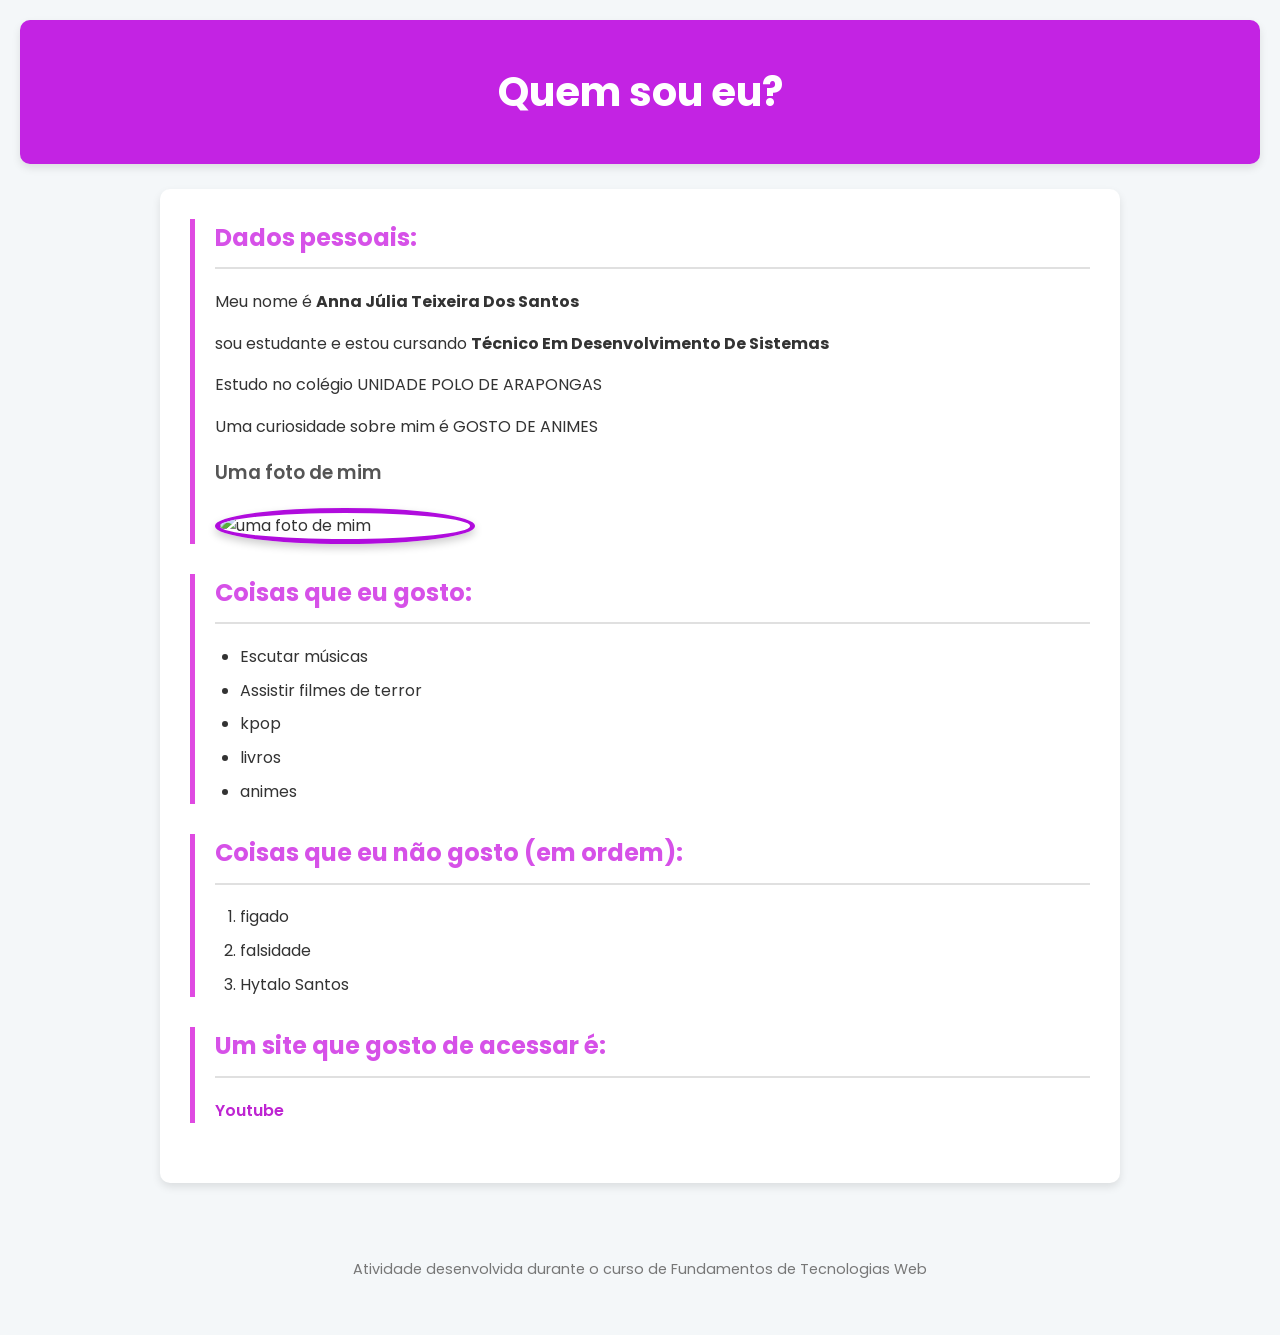
==== index.html @ c614a7d5 "Add files via upload" ====
<!DOCTYPE html>
<html lang="pt-BR">
    <head>
        <meta charset="UTF-8">
        <meta name="viewport" content="width=device-width, initial-scale=1.0">
        <link rel="stylesheet" href="style.css">
        <title>Autobiografia</title>
    </head>
    <body>
        <header>
            <h1>Quem sou eu?</h1>
        </header>

        <main>
            <section>
                <h2>Dados pessoais:</h2>
                <p>Meu nome é <strong>Anna Júlia Teixeira Dos Santos</strong></p>
                <p>sou estudante e estou cursando <B> Técnico Em Desenvolvimento De Sistemas</B></p>
                <p>Estudo no colégio UNIDADE POLO DE ARAPONGAS</p>
                <p>Uma curiosidade sobre mim é GOSTO DE ANIMES</p>
                
                <div>
                    <h3>Uma foto de mim</h3>
                    <img src="foto minha.png" alt="uma foto de mim">
                </div>
            </section>
    
            <section>
                <h2>Coisas que eu gosto:</h2>
                <ul>
                    <li>Escutar músicas</li>
                    <li>Assistir filmes de terror</li>
                    <li>kpop</li>
                    <li>livros</li> 
                    <li>animes</li>   
                </ul>
            </section>
    
            <section>
                <h2>Coisas que eu não gosto (em ordem):</h2>
                <ol>
                    <li>figado</li>
                    <li>falsidade</li>
                    <li>Hytalo Santos</li>
                </ol>
            </section>
    
            <section>
                <h2>Um site que gosto de acessar é:</h2>
                <a href=https://www.youtube.com/" target="_blank">Youtube</a>
            </section>
        </main>

        <footer>
            <p>Atividade desenvolvida durante o curso de Fundamentos de Tecnologias Web</p>
        </footer>

        <script src="main.js"></script>
    </body>
</html>
---- style.css ----
@import url('https://fonts.googleapis.com/css2?family=Poppins:wght@400;600;700&display=swap');

body {
    font-family: 'Poppins', sans-serif;
    background-color: #f4f7f9; 
    color: #333; 
    line-height: 1.6;
    margin: 0;
    padding: 20px;
}

header {
    background-color: #c323e3;
    color: white;
    text-align: center;
    padding: 2.5rem 0;
    margin-bottom: 25px;
    border-radius: 10px;
    box-shadow: 0 4px 8px rgba(0, 0, 0, 0.1);
}

header h1 {
    font-size: 2.5rem;
    margin: 0;
}

main {
    max-width: 900px;
    margin: auto;
    background-color: white;
    padding: 30px;
    border-radius: 10px;
    box-shadow: 0 4px 8px rgba(0, 0, 0, 0.1);
}

section {
    margin-bottom: 30px;
    border-left: 5px solid #df4ae2;
    padding-left: 20px;
}

section h2 {
    color: #d651e8;
    margin-top: 0;
    border-bottom: 2px solid #e0e0e0;
    padding-bottom: 10px;
}

div h3 {
    color: #555;
    font-weight: 600;
}

img {
    max-width: 250px;
    height: auto;
    border-radius: 50%;
    border: 5px solid #b00cdd;
    display: block;
    margin: 20px 0;
    box-shadow: 0 4px 8px rgba(0, 0, 0, 0.2);
}

ul, ol {
    padding-left: 25px;
}

li {
    margin-bottom: 8px;
}

a {
    color: #be25d2;
    text-decoration: none;
    font-weight: 600;
}

a:hover {
    text-decoration: underline;
}

footer {
    text-align: center;
    margin-top: 40px;
    padding: 20px;
    font-size: 0.9em;
    color: #777;
}
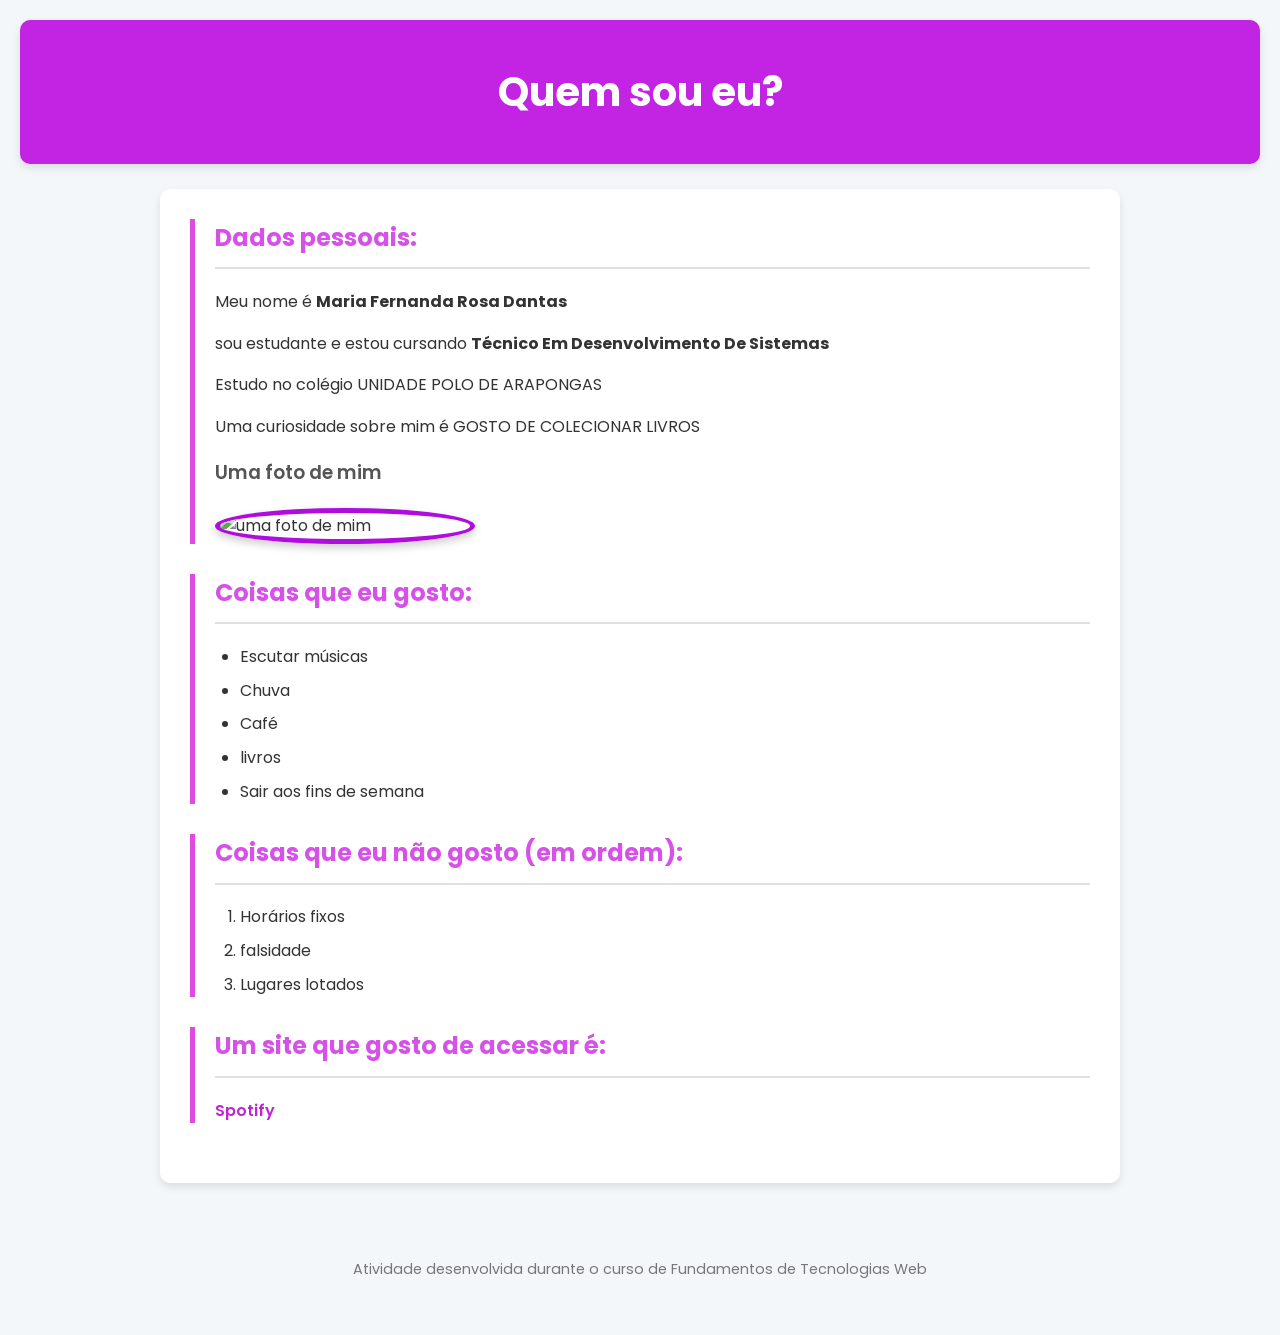
==== commit 7f0860e7: "Update index.html" ====
--- a/index.html
+++ b/index.html
@@ -14,10 +14,10 @@
         <main>
             <section>
                 <h2>Dados pessoais:</h2>
-                <p>Meu nome é <strong>Anna Júlia Teixeira Dos Santos</strong></p>
+                <p>Meu nome é <strong>Maria Fernanda Rosa Dantas</strong></p>
                 <p>sou estudante e estou cursando <B> Técnico Em Desenvolvimento De Sistemas</B></p>
                 <p>Estudo no colégio UNIDADE POLO DE ARAPONGAS</p>
-                <p>Uma curiosidade sobre mim é GOSTO DE ANIMES</p>
+                <p>Uma curiosidade sobre mim é GOSTO DE COLECIONAR LIVROS</p>
                 
                 <div>
                     <h3>Uma foto de mim</h3>
@@ -29,25 +29,25 @@
                 <h2>Coisas que eu gosto:</h2>
                 <ul>
                     <li>Escutar músicas</li>
-                    <li>Assistir filmes de terror</li>
-                    <li>kpop</li>
+                    <li>Chuva</li>
+                    <li>Café</li>
                     <li>livros</li> 
-                    <li>animes</li>   
+                    <li>Sair aos fins de semana</li>   
                 </ul>
             </section>
     
             <section>
                 <h2>Coisas que eu não gosto (em ordem):</h2>
                 <ol>
-                    <li>figado</li>
+                    <li>Horários fixos</li>
                     <li>falsidade</li>
-                    <li>Hytalo Santos</li>
+                    <li>Lugares lotados</li>
                 </ol>
             </section>
     
             <section>
                 <h2>Um site que gosto de acessar é:</h2>
-                <a href=https://www.youtube.com/" target="_blank">Youtube</a>
+                <a href=https://www.youtube.com/" target="_blank">Spotify</a>
             </section>
         </main>
 
@@ -57,4 +57,5 @@
 
         <script src="main.js"></script>
     </body>
-</html>+
+</html>
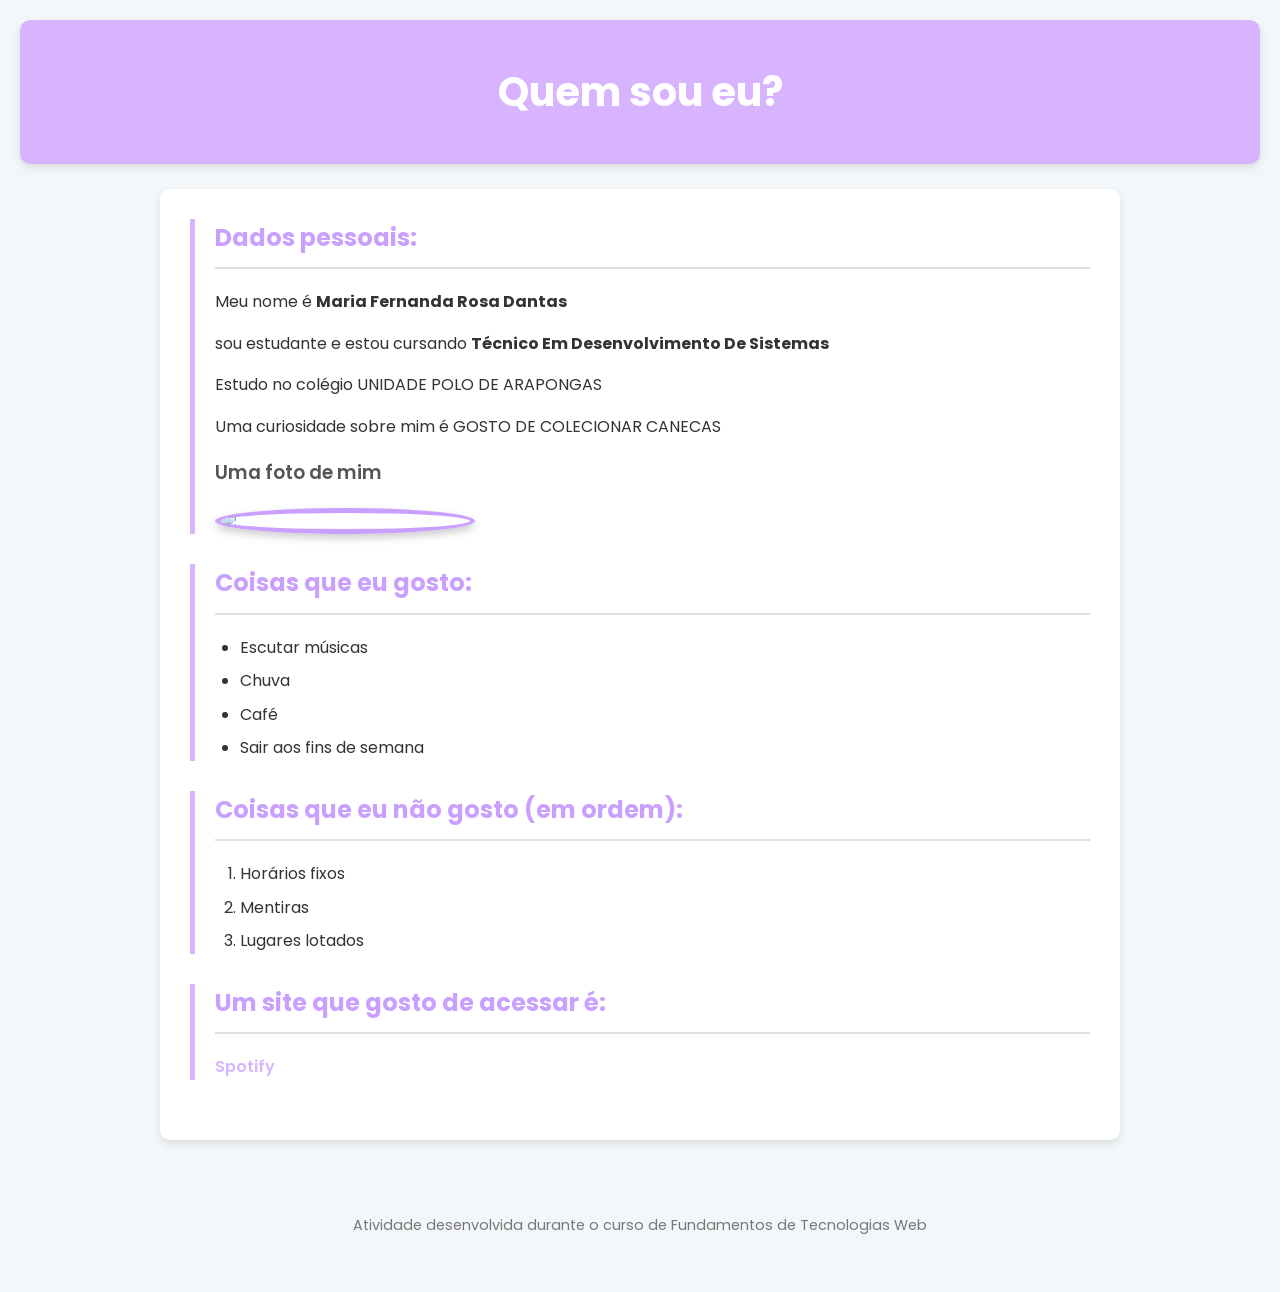
==== commit 5a6562aa: "Update index.html" ====
--- a/index.html
+++ b/index.html
@@ -17,11 +17,11 @@
                 <p>Meu nome é <strong>Maria Fernanda Rosa Dantas</strong></p>
                 <p>sou estudante e estou cursando <B> Técnico Em Desenvolvimento De Sistemas</B></p>
                 <p>Estudo no colégio UNIDADE POLO DE ARAPONGAS</p>
-                <p>Uma curiosidade sobre mim é GOSTO DE COLECIONAR LIVROS</p>
+                <p>Uma curiosidade sobre mim é GOSTO DE COLECIONAR CANECAS</p>
                 
                 <div>
                     <h3>Uma foto de mim</h3>
-                    <img src="foto minha.png" alt="uma foto de mim">
+                    <img src="eu.jpg alt="uma foto de mim">
                 </div>
             </section>
     
@@ -30,8 +30,7 @@
                 <ul>
                     <li>Escutar músicas</li>
                     <li>Chuva</li>
-                    <li>Café</li>
-                    <li>livros</li> 
+                    <li>Café</li> 
                     <li>Sair aos fins de semana</li>   
                 </ul>
             </section>
@@ -40,7 +39,7 @@
                 <h2>Coisas que eu não gosto (em ordem):</h2>
                 <ol>
                     <li>Horários fixos</li>
-                    <li>falsidade</li>
+                    <li>Mentiras</li>
                     <li>Lugares lotados</li>
                 </ol>
             </section>
@@ -59,3 +58,4 @@
     </body>
 
 </html>
+
--- a/style.css
+++ b/style.css
@@ -10,7 +10,7 @@
 }
 
 header {
-    background-color: #c323e3;
+    background-color: #d8b4ff; /* lilás claro */
     color: white;
     text-align: center;
     padding: 2.5rem 0;
@@ -35,12 +35,12 @@
 
 section {
     margin-bottom: 30px;
-    border-left: 5px solid #df4ae2;
+    border-left: 5px solid #d8b4ff; /* lilás claro */
     padding-left: 20px;
 }
 
 section h2 {
-    color: #d651e8;
+    color: #caa0ff; /* lilás claro */
     margin-top: 0;
     border-bottom: 2px solid #e0e0e0;
     padding-bottom: 10px;
@@ -55,7 +55,7 @@
     max-width: 250px;
     height: auto;
     border-radius: 50%;
-    border: 5px solid #b00cdd;
+    border: 5px solid #caa0ff; /* lilás claro */
     display: block;
     margin: 20px 0;
     box-shadow: 0 4px 8px rgba(0, 0, 0, 0.2);
@@ -70,7 +70,7 @@
 }
 
 a {
-    color: #be25d2;
+    color: #d8b4ff; /* lilás claro */
     text-decoration: none;
     font-weight: 600;
 }
@@ -85,4 +85,4 @@
     padding: 20px;
     font-size: 0.9em;
     color: #777;
-}+}
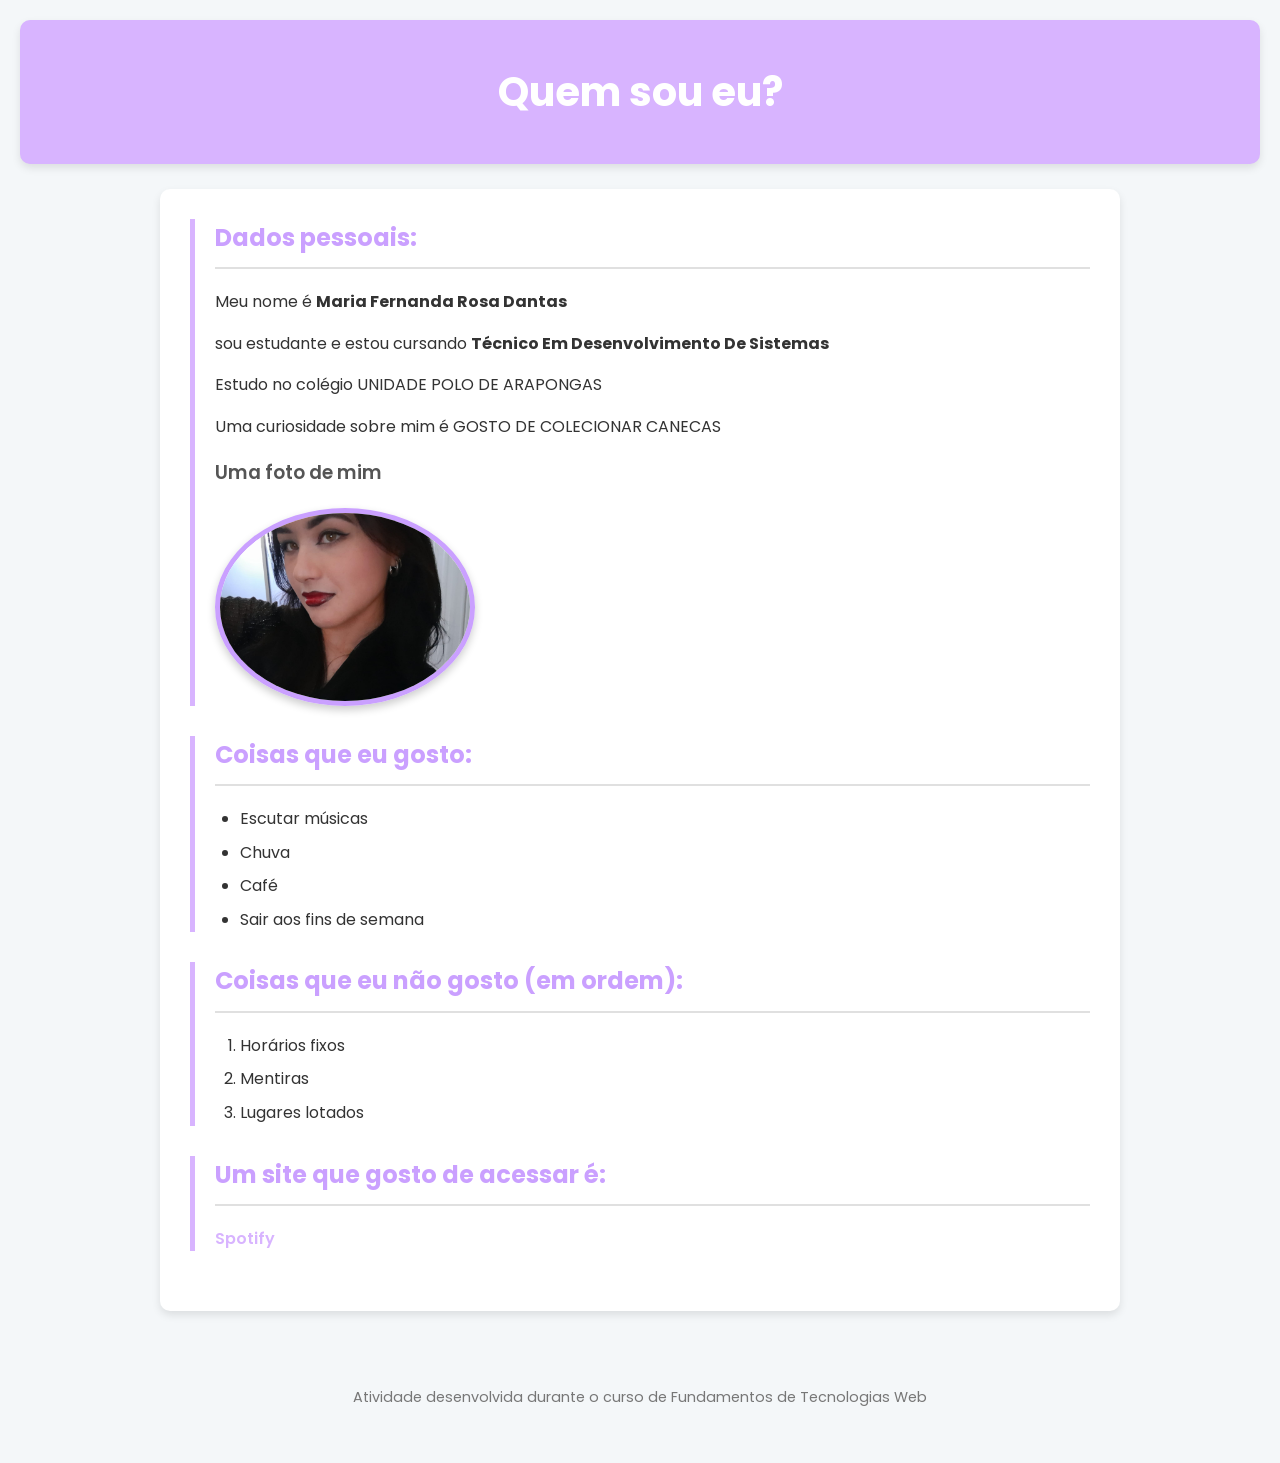
==== commit b14c73f1: "Update index.html" ====
--- a/index.html
+++ b/index.html
@@ -21,7 +21,7 @@
                 
                 <div>
                     <h3>Uma foto de mim</h3>
-                    <img src="eu.jpg alt="uma foto de mim">
+                    <img src="eu.jpg" alt="uma foto de mim">
                 </div>
             </section>
     
@@ -59,3 +59,4 @@
 
 </html>
 
+
